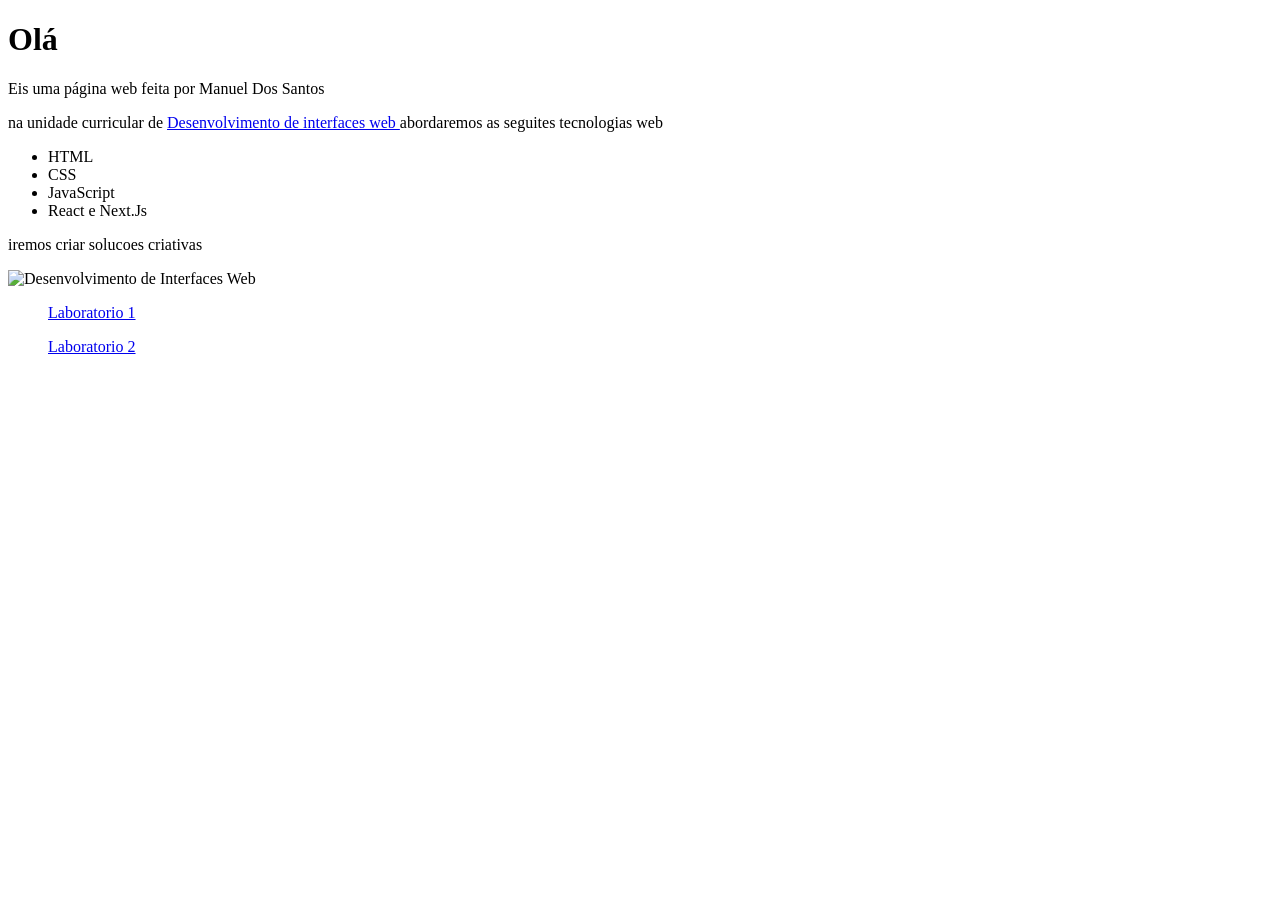
==== index.html @ 7950d878 "updated index" ====
<!DOCTYPE html>
<html lang="en">
<head>
    <meta charset="UTF-8">
    <meta name="viewport" content="width=device-width, initial-scale=1.0">
    <title>Document</title>
</head>
<body>
    <h1>Olá</h1>
    <p>Eis uma página web feita por Manuel Dos Santos</p>
    <p>na unidade curricular de <a href="https://moodle.ensinolusofona.pt/course/view.php?id=28717">Desenvolvimento de interfaces web </a> abordaremos as seguites tecnologias web</p>
<ul>
    
    <li>HTML</li>
    <li>CSS</li>
    <li>JavaScript</li>
    <li>React e Next.Js</li>

</ul>

<p>iremos criar solucoes criativas</p>

<img src="https://1027650668-files.gitbook.io/~/files/v0/b/gitbook-x-prod.appspot.com/o/spaces%2FZhqVlTYfnrwtrIyeFF9N%2Fuploads%2F4t8FDtcIbGeer8scCLc9%2Fdiw.svg?alt=media&token=0f1a9bf4-40af-4b6b-b919-bacebe938101" alt="Desenvolvimento de Interfaces Web">


<ul><a href="Lab1/report.html">Laboratorio 1</a></ul>
<ul><a href="Lab2/index.html"> Laboratorio 2</a></ul>



</body>
</html>
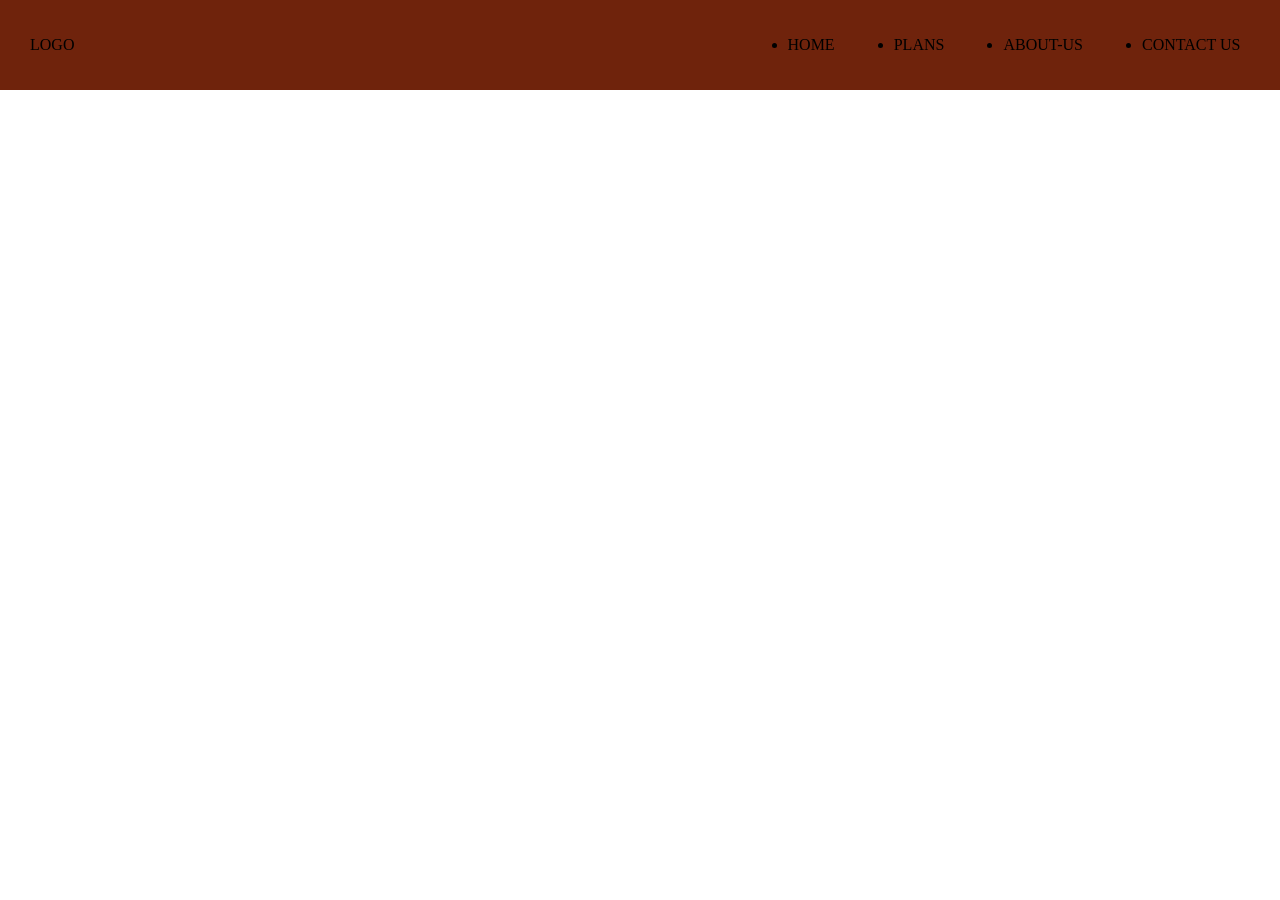
==== commit 2286d02a: "manuel" ====
--- a/index.html
+++ b/index.html
@@ -1,32 +1,27 @@
 <!DOCTYPE html>
 <html lang="en">
+
 <head>
     <meta charset="UTF-8">
-    <meta name="viewport" content="width=device-width, initial-scale=1.0">
+   
     <title>Document</title>
+    <link rel="stylesheet" href="styles.css">
 </head>
+
 <body>
-    <h1>Olá</h1>
-    <p>Eis uma página web feita por Manuel Dos Santos</p>
-    <p>na unidade curricular de <a href="https://moodle.ensinolusofona.pt/course/view.php?id=28717">Desenvolvimento de interfaces web </a> abordaremos as seguites tecnologias web</p>
-<ul>
-    
-    <li>HTML</li>
-    <li>CSS</li>
-    <li>JavaScript</li>
-    <li>React e Next.Js</li>
+    <header>
+        <div class="logo">
+            LOGO
+        </div>
+        <nav>
+            <ul class="nav-items">
+                <li>HOME</li>
+                <li>PLANS</li>
+                <li>ABOUT-US</li>
+                <li>CONTACT US</li>
+            </ul>
+        </nav>
+    </header>
+</body>
 
-</ul>
-
-<p>iremos criar solucoes criativas</p>
-
-<img src="https://1027650668-files.gitbook.io/~/files/v0/b/gitbook-x-prod.appspot.com/o/spaces%2FZhqVlTYfnrwtrIyeFF9N%2Fuploads%2F4t8FDtcIbGeer8scCLc9%2Fdiw.svg?alt=media&token=0f1a9bf4-40af-4b6b-b919-bacebe938101" alt="Desenvolvimento de Interfaces Web">
-
-
-<ul><a href="Lab1/report.html">Laboratorio 1</a></ul>
-<ul><a href="Lab2/index.html"> Laboratorio 2</a></ul>
-
-
-
-</body>
 </html>
--- a/styles.css
+++ b/styles.css
@@ -0,0 +1,38 @@
+header {
+    width: 100vw;
+    height: 10vh;
+    background-color: rgb(111, 35, 12);
+    display: flex;
+    gap: 30px;
+    justify-content: space-between;
+    align-items: center;
+    
+}
+
+
+header .logo{
+    margin-left: 30px;
+}
+
+header .nav-items{
+    margin-right: 10px;
+    font-weight: 100;
+    text-decoration: none;
+}
+
+.nav-items{
+width: 40vw ;
+height: 18vh;
+display: flex;
+justify-content: space-around;
+    align-items: center;
+
+}
+
+
+
+
+body {
+    display: block;
+    margin: 0px;
+}
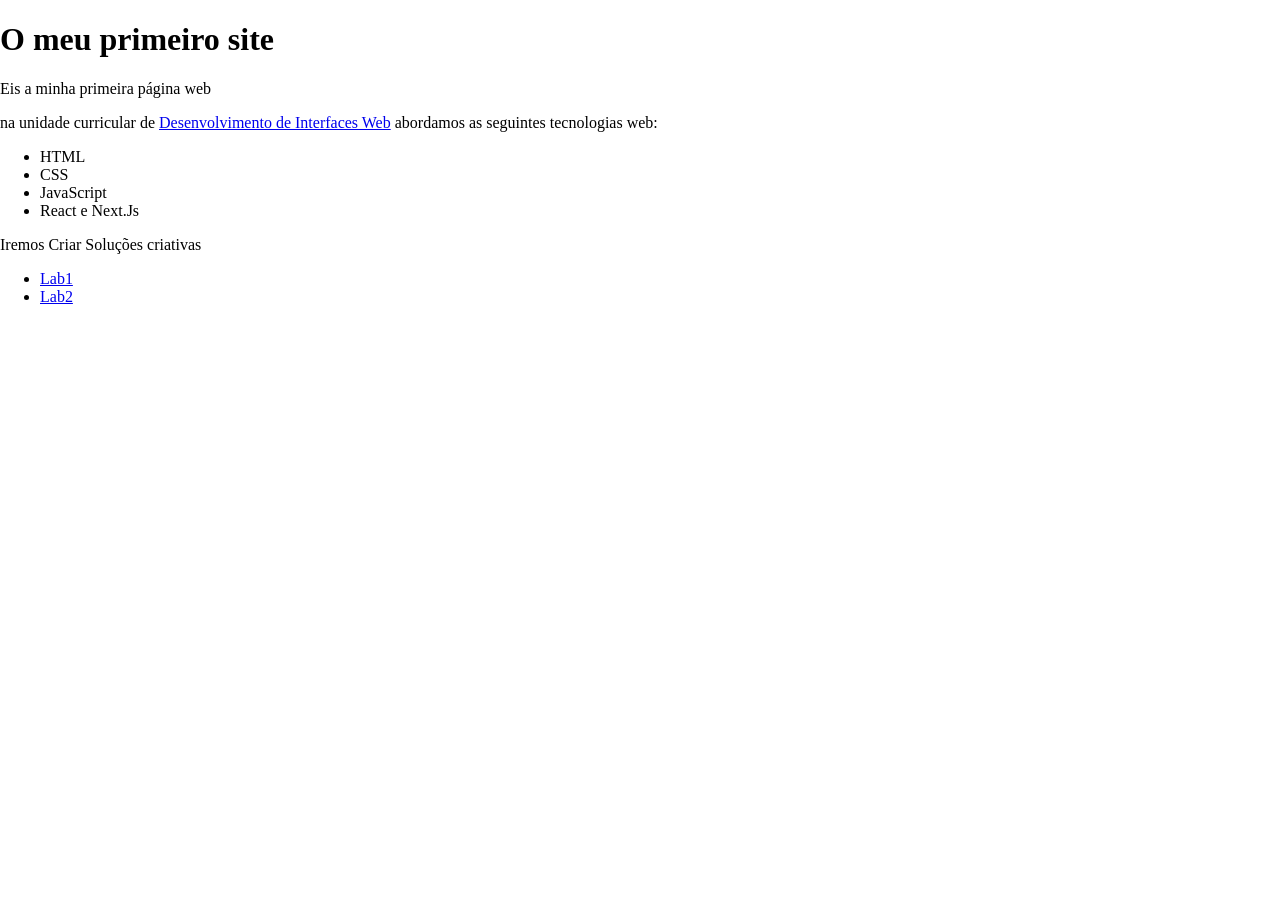
==== commit 698fa083: ""Add"" ====
--- a/index.html
+++ b/index.html
@@ -9,19 +9,26 @@
 </head>
 
 <body>
-    <header>
-        <div class="logo">
-            LOGO
-        </div>
-        <nav>
-            <ul class="nav-items">
-                <li>HOME</li>
-                <li>PLANS</li>
-                <li>ABOUT-US</li>
-                <li>CONTACT US</li>
-            </ul>
-        </nav>
-    </header>
+
+
+<h1>O meu primeiro site</h1>
+
+<p>Eis a minha primeira página web</p>
+<p>na unidade curricular de <a href="https://moodle.ensinolusofona.pt/course/view.php?id=11232">Desenvolvimento de Interfaces Web</a> abordamos as seguintes tecnologias web:</p>
+
+<ul>
+    <li>HTML</li>
+    <li>CSS</li>
+    <li>JavaScript</li>
+    <li>React e Next.Js</li>
+</ul>
+
+<p>Iremos Criar Soluções criativas</p>
+
+<ul>
+    <li><a href="/Lab1/index.html">Lab1</a></li>
+    <li><a href="Lab2/index.html">Lab2</a></li>
+</ul>
 </body>
 
 </html>
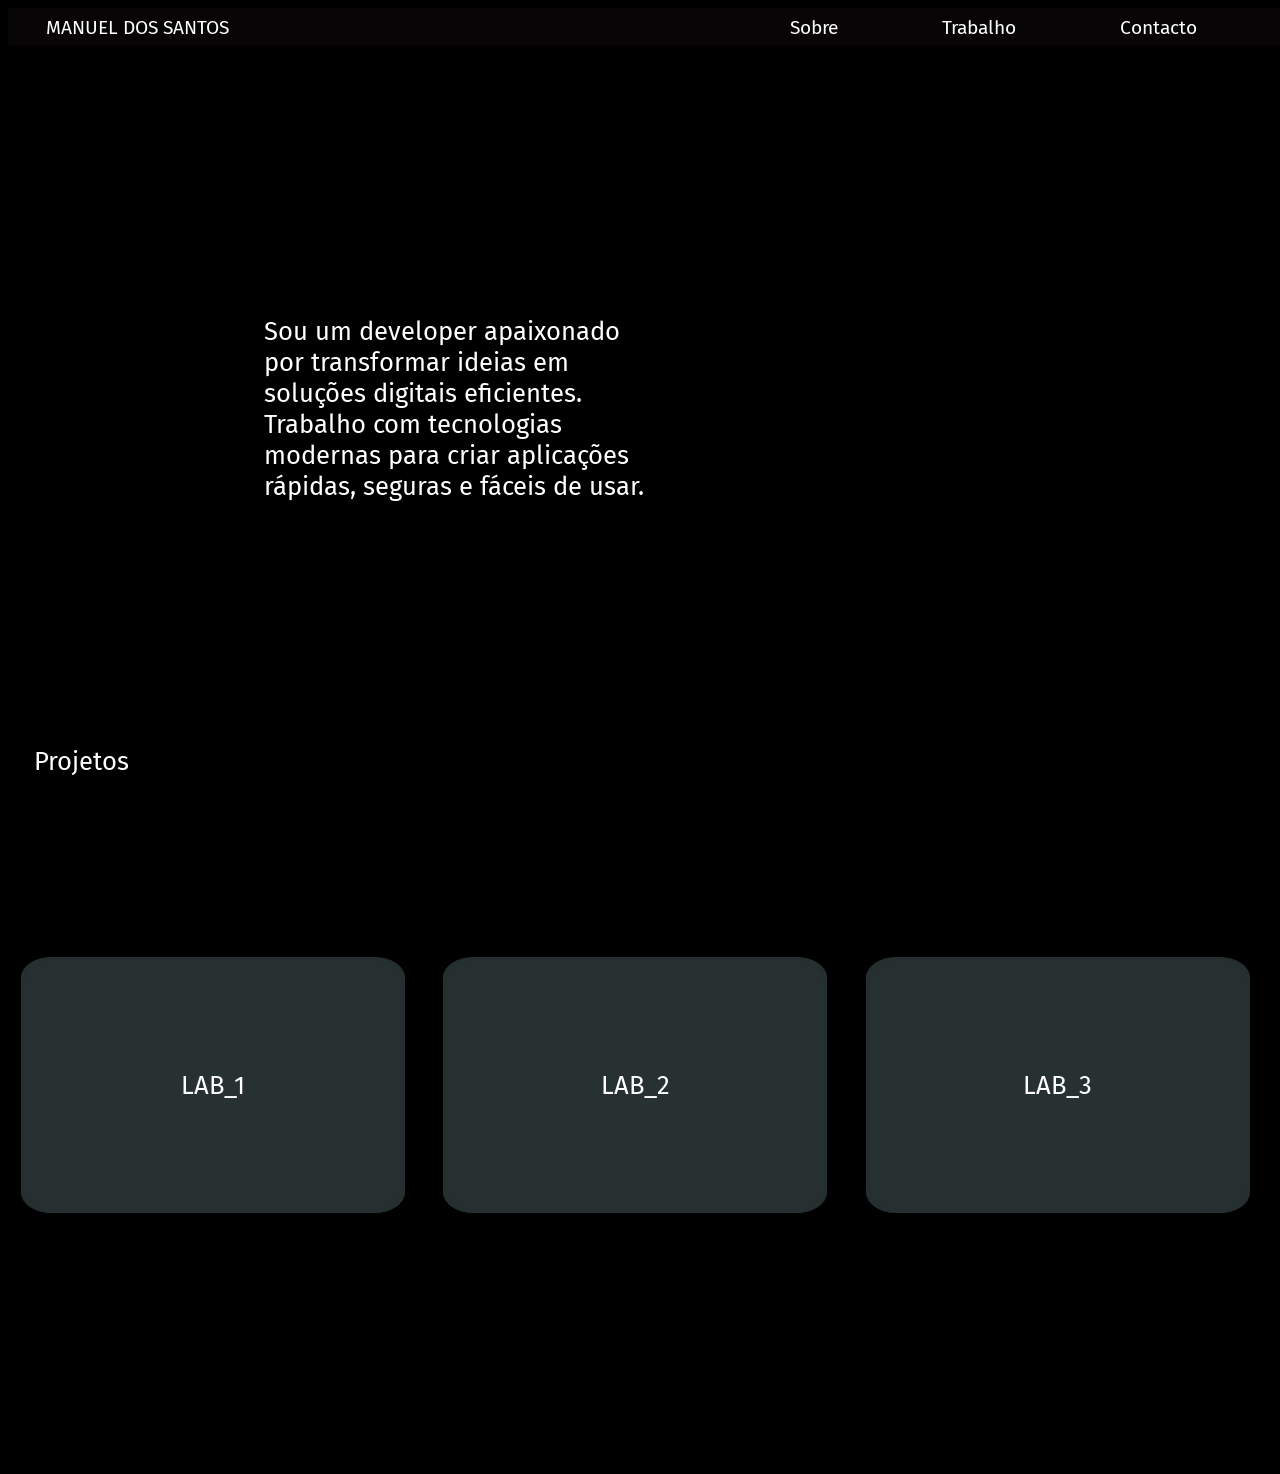
==== commit bec99a2b: "lab3" ====
--- a/index.html
+++ b/index.html
@@ -1,34 +1,45 @@
 <!DOCTYPE html>
 <html lang="en">
-
 <head>
     <meta charset="UTF-8">
-   
+    <meta name="viewport" content="width=device-width, initial-scale=2.0">
+    <link rel="stylesheet" href="styles.css">
     <title>Document</title>
-    <link rel="stylesheet" href="styles.css">
 </head>
-
 <body>
 
+    <section class="hero-section">
+        <nav>
+            <section class="logo">MANUEL DOS SANTOS</section>
 
-<h1>O meu primeiro site</h1>
+            <section class="options">
+            <div>Sobre</div>
+            <div>Trabalho</div>
+            <div>Contacto</div>
+            </section>
+            
+        </nav>
+        <section class="text">Sou um developer apaixonado por transformar ideias em soluções digitais eficientes. Trabalho com tecnologias modernas para criar aplicações rápidas, seguras e fáceis de usar.
 
-<p>Eis a minha primeira página web</p>
-<p>na unidade curricular de <a href="https://moodle.ensinolusofona.pt/course/view.php?id=11232">Desenvolvimento de Interfaces Web</a> abordamos as seguintes tecnologias web:</p>
+        </section >
 
-<ul>
-    <li>HTML</li>
-    <li>CSS</li>
-    <li>JavaScript</li>
-    <li>React e Next.Js</li>
-</ul>
 
-<p>Iremos Criar Soluções criativas</p>
 
-<ul>
-    <li><a href="/Lab1/index.html">Lab1</a></li>
-    <li><a href="Lab2/index.html">Lab2</a></li>
-</ul>
+    </section>
+
+    <section class="projects">
+        
+        <div class="description">Projetos</div>
+
+       
+        <section class="labs">
+            <div class="lab1"><a href="">LAB_1</a></div>
+            <div class="lab2"><a href="">LAB_2</a></div>
+            <div class="lab3"><a href="">LAB_3</a></div>
+        </section>
+        
+
+    </section>
+    
 </body>
-
 </html>
--- a/styles.css
+++ b/styles.css
@@ -1,38 +1,127 @@
-header {
+@import url('https://fonts.googleapis.com/css2?family=Fira+Sans:ital,wght@0,100;0,200;0,300;0,400;0,500;0,600;0,700;0,800;0,900;1,100;1,200;1,300;1,400;1,500;1,600;1,700;1,800;1,900&display=swap');
+
+
+html{
+    background-color: black;
+}
+body{
+    display: flex;
+    flex-direction: column;
+    gap: 2vh
+}
+.hero-section{
+    color: white;
+    font-family: "Fira Sans";
     width: 100vw;
-    height: 10vh;
-    background-color: rgb(111, 35, 12);
+    height: 80vh;
     display: flex;
-    gap: 30px;
-    justify-content: space-between;
-    align-items: center;
+    flex-direction: column;
+    gap: 30vh;
+    background-image:  linear-gradient(rgba(0, 0, 0, 0.521), rgba(0, 0, 0, 0.438)), url("images/banner.avif");
+    background-repeat: no-repeat;
+     background-size: cover;
+    background-position: center;
     
 }
+nav{
+    
+    font-size: 1.5vw;
+    height: 2em;
+    display: flex;
+    justify-content: space-between;
+    padding-left: 3vw;
+    padding-right: 3vw;
+      background: rgba(30, 23, 23, 0.2); /* cor clara com opacidade */
+  backdrop-filter: blur(10px);  
+    
+}
+.options{
+    width: 40vw;
+    height: 2em;
+    display: flex;
+    justify-content: space-around;
+    align-items: center;
+}
+.logo{
+    display: flex;
+    align-items: center;
+}
+
+.text{
+    margin-left: 20vw;
+    width: 30vw;
+    height: 20vh;
+    font-size: 2vw;
+}
+
+.projects{
+    font-family: "Fira Sans";
+    height: 80vh;
+    width: 100vw;
+    color: white;
+    display:flex;
+    flex-direction: column;
+    gap: 20vh;
 
 
-header .logo{
-    margin-left: 30px;
 }
-
-header .nav-items{
-    margin-right: 10px;
-    font-weight: 100;
-    text-decoration: none;
-}
-
-.nav-items{
-width: 40vw ;
-height: 18vh;
-display: flex;
-justify-content: space-around;
-    align-items: center;
+.description{
+margin-left: 2vw;
+font-size: 2vw
 
 }
 
 
 
+.labs{
+    display: grid;
+    grid-template-columns: 1fr 1fr 1fr;
+    
+   margin-left: 1vw;
+    
+    
 
-body {
-    display: block;
-    margin: 0px;
+}
+
+.labs *{
+    text-decoration:none;
+    color:white;
+    font-size: 2vw;
+
+    width: 30vw;
+    height: 20vw;
+    font-family: "Fira Sans";
+    border-radius: 8%;
+    background: rgba(43, 53, 53, 0.604); /* cor clara com opacidade */
+    backdrop-filter: blur(10px);  
+    display:flex;
+    justify-content: center;
+    align-items: center;
+}
+.labs> *:hover{
+
+ 
+    color:rgb(0, 0, 0);
+
+  
+    background: rgba(245, 247, 247, 0.671); /* cor clara com opacidade */
+ 
+
+
+}
+
+
+@media (max-width: 768px) {
+
+    .labs{
+    display: flex;
+    gap : 2vw;
+    flex-direction:column;
+    align-items:center;
+    }
+
+    .labs > {}
+
+
+
 }
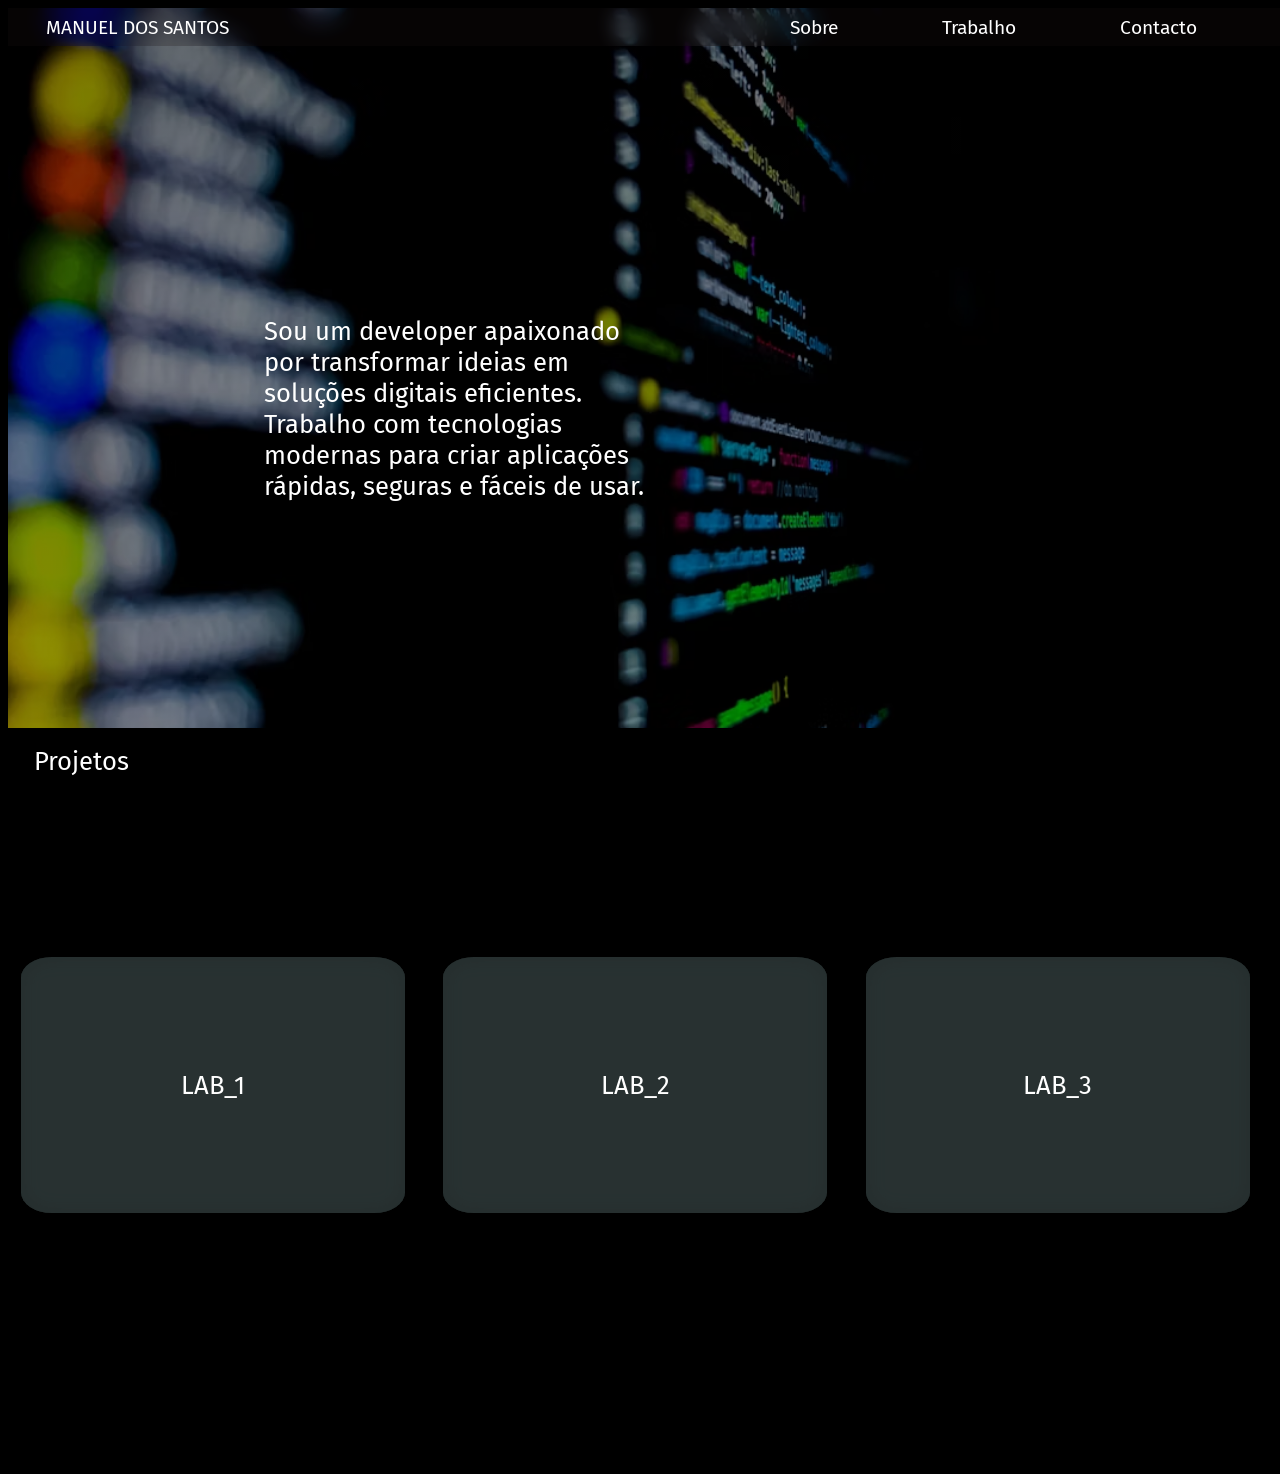
==== commit 61a1e62b: "Lab3" ====
--- a/index.html
+++ b/index.html
@@ -33,9 +33,9 @@
 
        
         <section class="labs">
-            <div class="lab1"><a href="">LAB_1</a></div>
-            <div class="lab2"><a href="">LAB_2</a></div>
-            <div class="lab3"><a href="">LAB_3</a></div>
+            <div class="lab1"><a href="/Lab1/index.html">LAB_1</a></div>
+            <div class="lab2"><a href="/Lab2/index.html">LAB_2</a></div>
+            <div class="lab3"><a href="Lab3/index.html">LAB_3</a></div>
         </section>
         
 
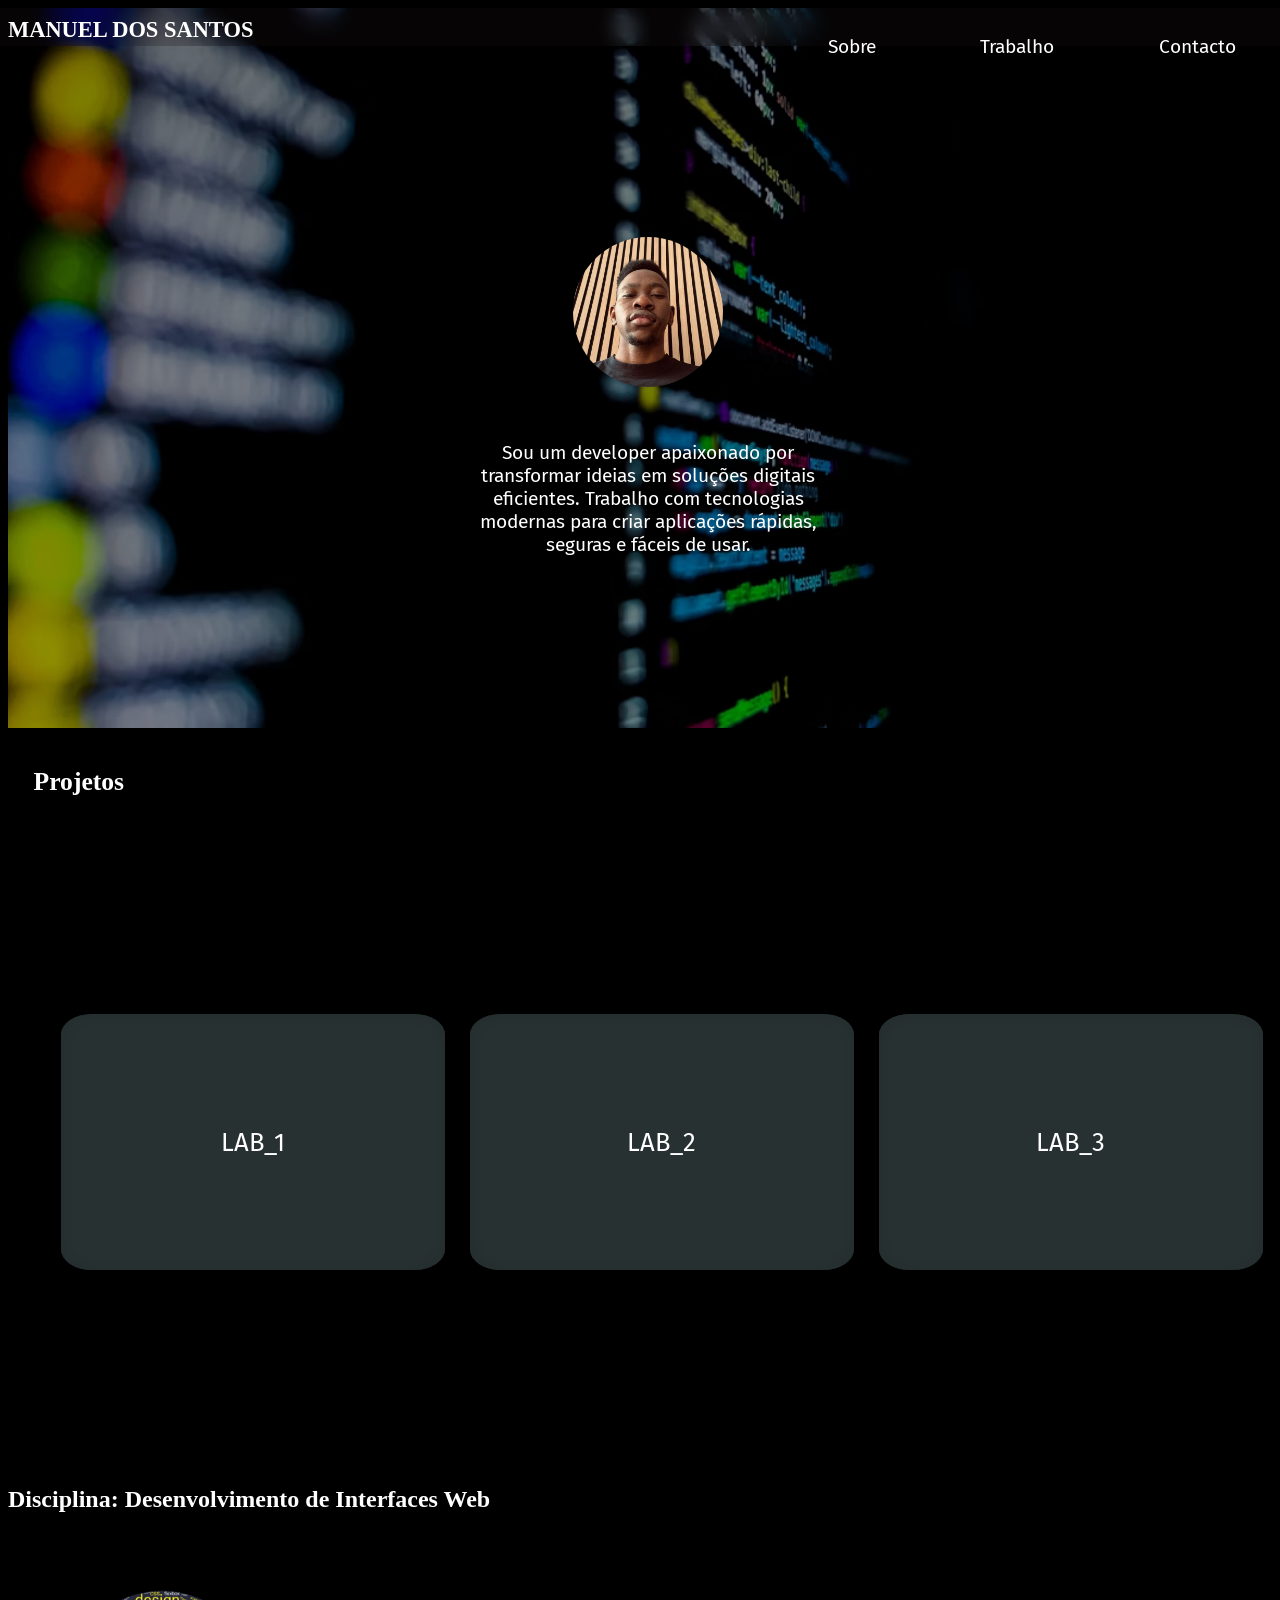
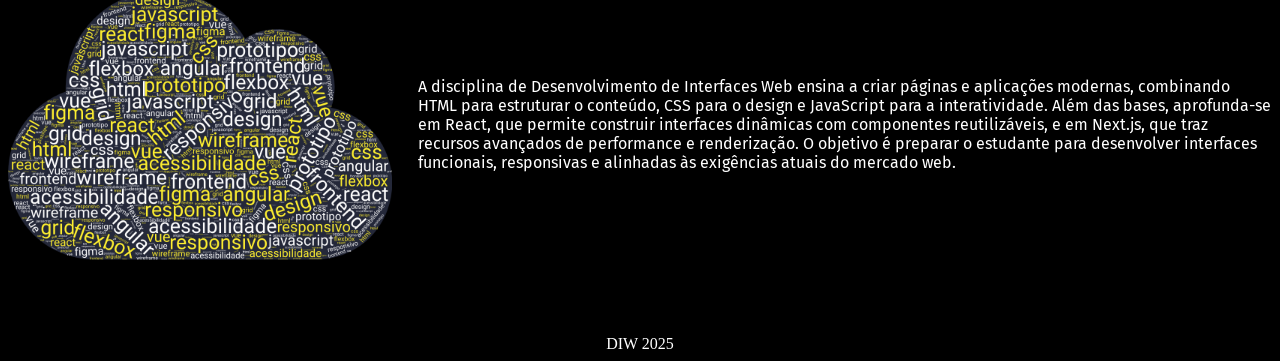
==== commit a30a6827: "Lab3" ====
--- a/index.html
+++ b/index.html
@@ -8,38 +8,63 @@
 </head>
 <body>
 
-    <section class="hero-section">
+    <header class="hero-section">
         <nav>
-            <section class="logo">MANUEL DOS SANTOS</section>
+            
+            <h3 class="logo">MANUEL DOS SANTOS</h2>
 
-            <section class="options">
-            <div>Sobre</div>
-            <div>Trabalho</div>
-            <div>Contacto</div>
-            </section>
+            <ul class="options">
+            <li>Sobre</li>
+            <li>Trabalho</li>
+            <li>Contacto</li>
+            </ul>
             
         </nav>
-        <section class="text">Sou um developer apaixonado por transformar ideias em soluções digitais eficientes. Trabalho com tecnologias modernas para criar aplicações rápidas, seguras e fáceis de usar.
 
+        <section class="text">
+            <img src="images/me.jpg" alt="">
+            <p>Sou um developer apaixonado por transformar ideias em soluções digitais eficientes. Trabalho com tecnologias modernas para criar aplicações rápidas, seguras e fáceis de usar.</p>
         </section >
 
 
 
-    </section>
+    </header>
 
-    <section class="projects">
-        
-        <div class="description">Projetos</div>
+    <main>
+             <section class="projects">
+                
+                <h2 class="description">Projetos</h2>
 
-       
-        <section class="labs">
-            <div class="lab1"><a href="/Lab1/index.html">LAB_1</a></div>
-            <div class="lab2"><a href="/Lab2/index.html">LAB_2</a></div>
-            <div class="lab3"><a href="Lab3/index.html">LAB_3</a></div>
-        </section>
-        
+            
+                <ul class="labs">
+                    <li class="lab1"><a href="/Lab1/index.html">LAB_1</a></li>
+                    <li class="lab2"><a href="/Lab2/index.html">LAB_2</a></li>
+                    <li class="lab3"><a href="Lab3/index.html">LAB_3</a></li>
+                </ul>
 
-    </section>
+                
+                
+
+            </section>
+            
+            
+            <section class="disciplina">
+
+                <h2 class="Description">Disciplina: Desenvolvimento de Interfaces Web </h2>
+                
+                <section class="content">
+                    <img src="images/descarregar.png" alt="">
+                    <p>A disciplina de Desenvolvimento de Interfaces Web ensina a criar páginas e aplicações modernas, combinando HTML para estruturar o conteúdo, CSS para o design e JavaScript para a interatividade. Além das bases, aprofunda-se em React, que permite construir interfaces dinâmicas com componentes reutilizáveis, e em Next.js, que traz recursos avançados de performance e renderização. O objetivo é preparar o estudante para desenvolver interfaces funcionais, responsivas e alinhadas às exigências atuais do mercado web.</p>
+                </section>
+                
+
+            </section>
+
+    </main>
+
+    <footer>DIW 2025</footer>
+
+    
     
 </body>
 </html>
--- a/styles.css
+++ b/styles.css
@@ -16,6 +16,7 @@
     height: 80vh;
     display: flex;
     flex-direction: column;
+    align-items: center;
     gap: 30vh;
     background-image:  linear-gradient(rgba(0, 0, 0, 0.521), rgba(0, 0, 0, 0.438)), url("images/banner.avif");
     background-repeat: no-repeat;
@@ -27,6 +28,7 @@
     
     font-size: 1.5vw;
     height: 2em;
+    width: 100vw;
     display: flex;
     justify-content: space-between;
     padding-left: 3vw;
@@ -36,6 +38,7 @@
     
 }
 .options{
+    list-style: none;
     width: 40vw;
     height: 2em;
     display: flex;
@@ -48,10 +51,18 @@
 }
 
 .text{
-    margin-left: 20vw;
+
     width: 30vw;
     height: 20vh;
-    font-size: 2vw;
+    font-size: 1.5vw;
+    text-align: center;
+    display: flex;
+    flex-direction: column;
+    gap: 2vw;
+    align-items: center;
+    justify-content: center;
+    text-box: solid;
+
 }
 
 .projects{
@@ -110,6 +121,37 @@
 
 }
 
+.text img {
+    width: 150px;         
+    height: 150px;        
+    border-radius: 50%;   
+    object-fit: cover;   
+    margin-bottom: 1vh;   }
+
+    .disciplina{
+        font-family: "Fira Sans";
+        color: white;
+        display: flex;
+        flex-direction: column;
+
+            
+
+
+
+    }
+    .content{
+        display: flex;
+        justify-content: space-around;
+        gap: 2vw;
+        align-items: center;
+    }
+
+    .content img{
+
+        width: 30vw;
+        height: 30vw;
+    }
+
 
 @media (max-width: 768px) {
 
@@ -120,8 +162,15 @@
     align-items:center;
     }
 
-    .labs > {}
+
+
+  
 
 
 
-}+} 
+ footer{
+        color: white;
+        align-self: center;
+    
+    }
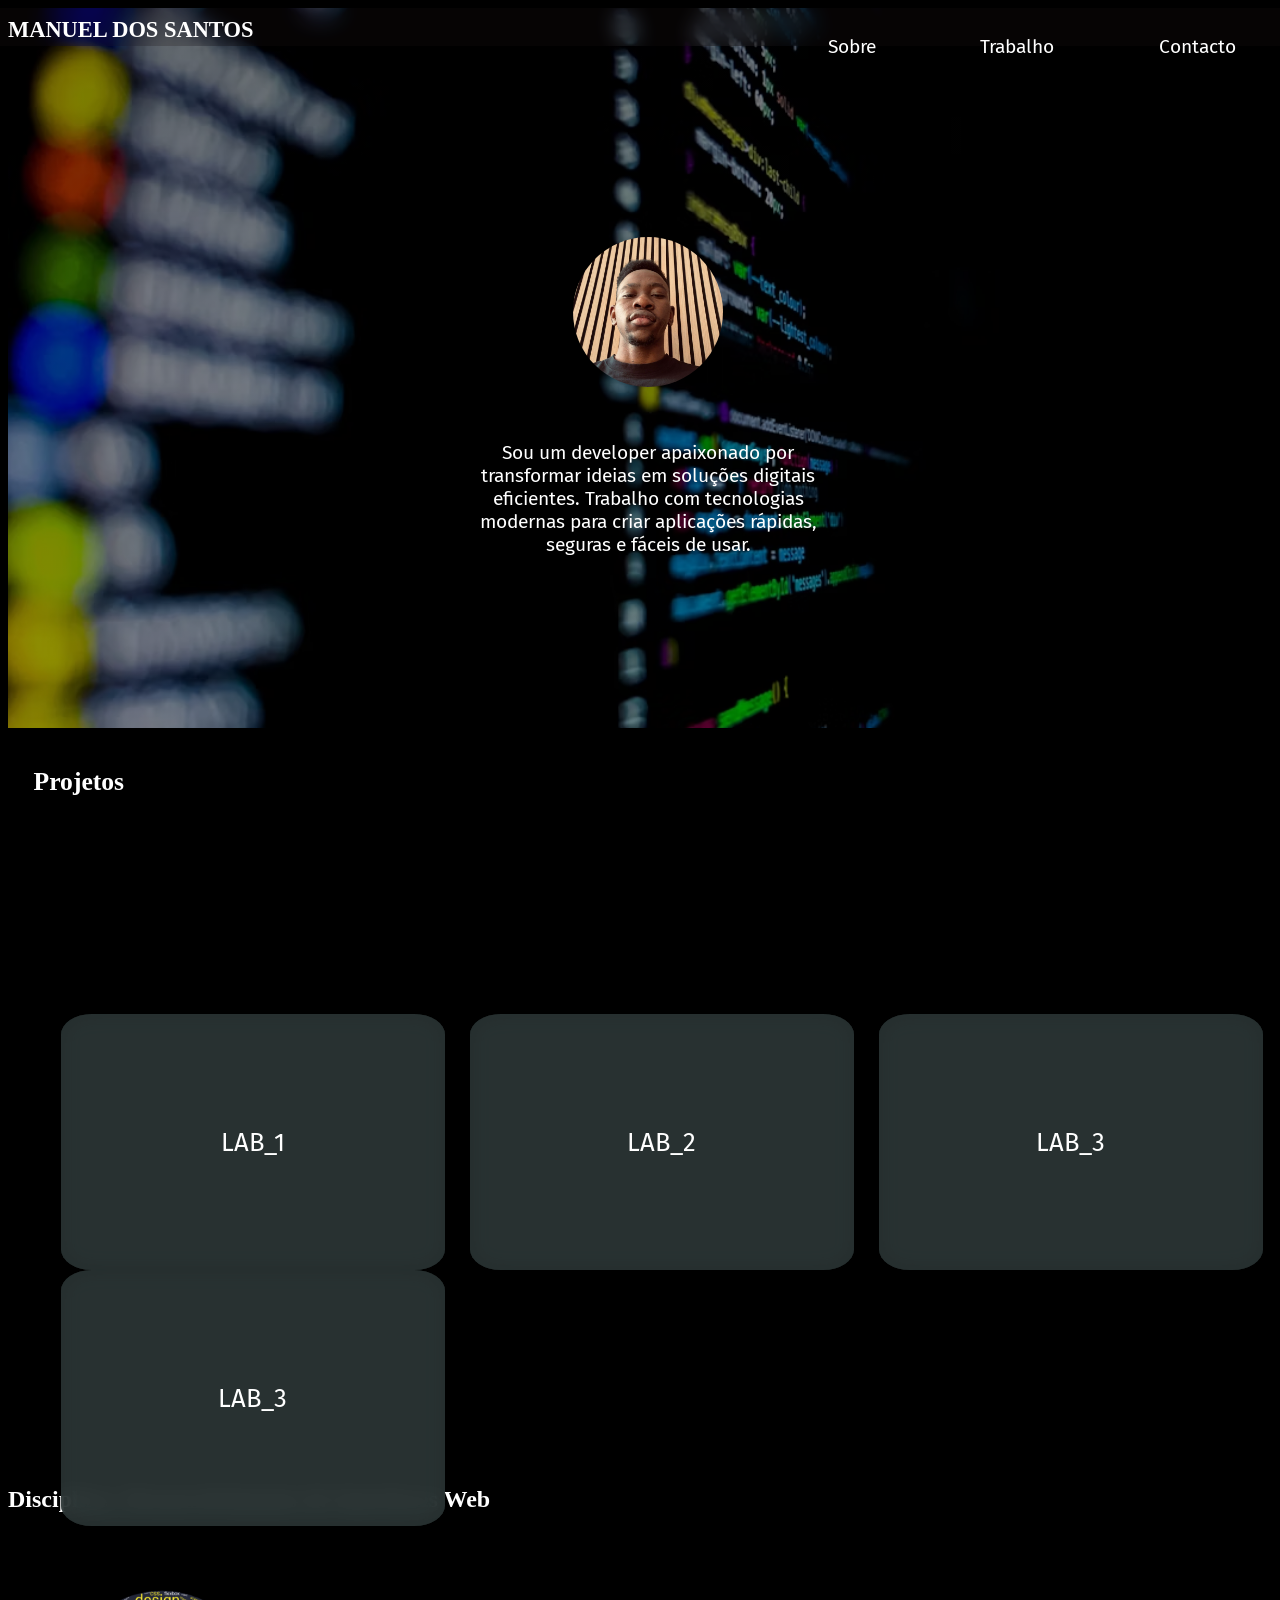
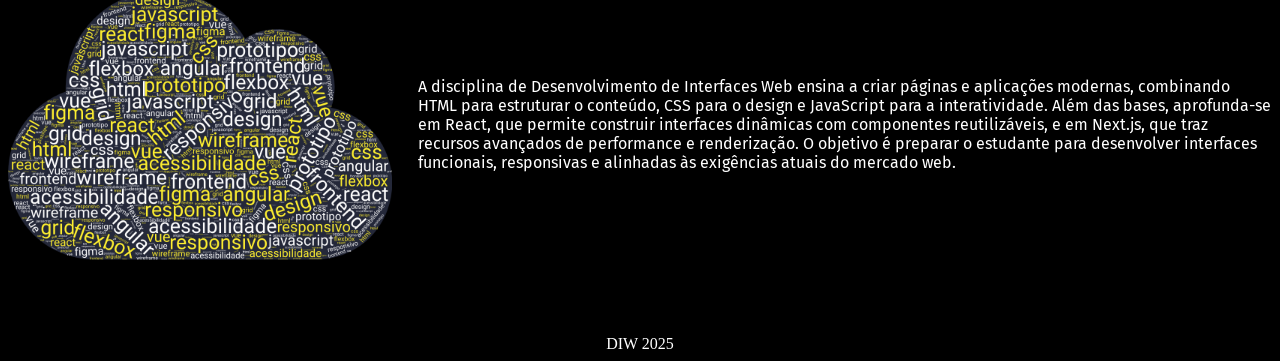
==== commit 4baac2d1: "lab7" ====
--- a/index.html
+++ b/index.html
@@ -40,6 +40,9 @@
                     <li class="lab1"><a href="/Lab1/index.html">LAB_1</a></li>
                     <li class="lab2"><a href="/Lab2/index.html">LAB_2</a></li>
                     <li class="lab3"><a href="Lab3/index.html">LAB_3</a></li>
+                    <li class="lab7"><a href="Lab7/index.html">LAB_3</a></li>
+
+                
                 </ul>
 
                 
